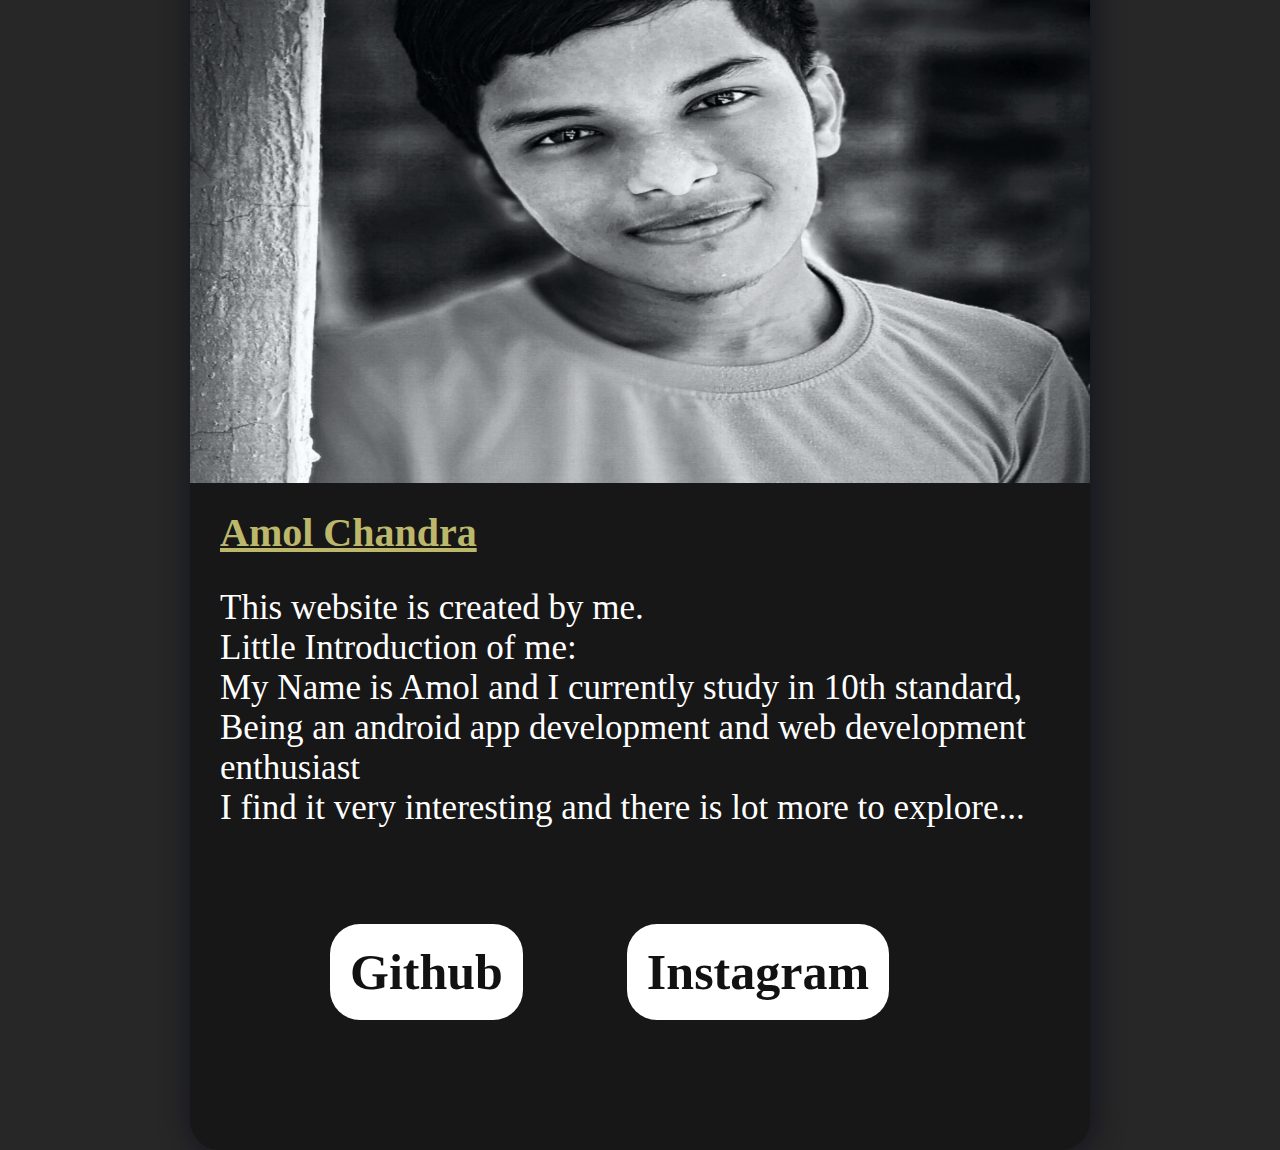
==== about.html @ 26349ede "added about section" ====
<!DOCTYPE html>
<html>

<head>
    <meta charset="UTF-8">
    <meta name="viewport" content="width=device-width, initial-scale=1">

    <title>About</title>
    <link rel="stylesheet" href="./css/about_styles.css">
</head>

<body>
    <div class="container">
        <img src="./images/about_img.jpg" class="aboutImg" alt="profile_image">
        <h1 class="author_name">Amol Chandra</h1>
        <p class="author_description">
            This website is created by me.<br>

            Little Introduction of me:<br>
            My Name is Amol and I currently study in 10th standard,<br>Being an android app development and web development enthusiast <br>I find it very interesting and there is lot more to explore...


        </p>
        <nav>
            <ul class="social_link">
               <li><a href="https://github.com/1amol2">Github</a></li>
               <li><a href="https://instagram.com/amol_chandra_arts?utm_medium=copy_link">Instagram</a></li>
               
            </ul>
        </nav>
    </div>
</body>

</html>
---- css/about_styles.css ----
body{
    margin: 0;
    padding: 0;
    align-items: center;
    align-content: center;
    background-color: #272727;
}
.container{
    position: absolute;
    top:50%;
    left:50%;
    transform: translate(-50%,-50%);
    
    
    background-color: #171717;
    width: 900px;
    height: 1400px;
    align-content: center;
    
    border-radius: 30px;
    box-shadow: 2px 2px 30px #11121E;
    
}
.aboutImg{
    width: 100%;
    background-color: black;
    height: 600px;
   
   border-top-right-radius: 30px;
   border-top-left-radius: 30px;
    
   
   
   
}
.author_name{
    color: darkkhaki;
    font-family: fantasy;
    font-size: 40px;
    padding-left: 30px;
    text-decoration: underline;
    line-height: 40px;
    
}
.author_description{
    color: white;
    font-family: fantasy;
    font-size:35px;
    padding-left: 30px;
}

.social_link li{
    display: inline-block;
    justify-content: space-between;
    align-self: center;
    align-content: center;
    
    padding-left: 100px;
    padding-top: 80px;
   
    font-size: 50px;
}
.social_link li a{
    text-decoration: none;
    color: #121212;
    background-color: white;
    padding: 20px;
    border-radius: 30px;
    transition: 0.2s ease-in-out;
    font-family: fantasy;
    font-weight: bold;
}
.social_link li a:hover{
    background-color: #3E332A;
    color: white;
}
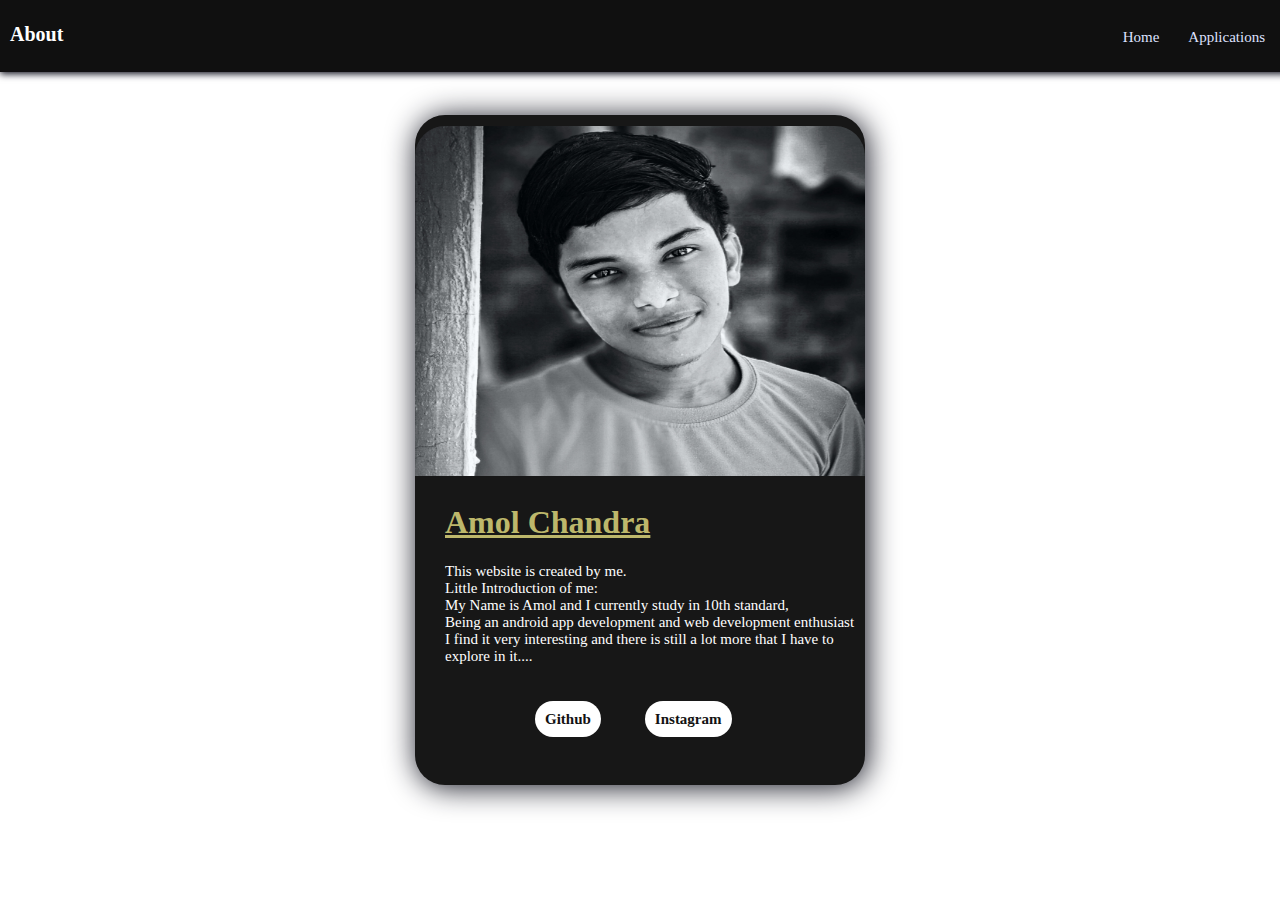
==== commit 12bb4f56: "updated applications section" ====
--- a/about.html
+++ b/about.html
@@ -10,22 +10,40 @@
 </head>
 
 <body>
-    <div class="container">
+   <div class="main_container">
+    <header class="about_header">
+        <h1 class="header_title">About</h1>
+            
+        <nav>
+            <ul class="menu">
+
+
+                <li><a href="index.html">Home</a></li>
+
+                <li><a href="applications.html">Applications</a></li>
+
+
+
+            </ul>
+        </nav>
+    </header>
+     <div class="card">
+
         <img src="./images/about_img.jpg" class="aboutImg" alt="profile_image">
         <h1 class="author_name">Amol Chandra</h1>
         <p class="author_description">
             This website is created by me.<br>
 
             Little Introduction of me:<br>
-            My Name is Amol and I currently study in 10th standard,<br>Being an android app development and web development enthusiast <br>I find it very interesting and there is lot more to explore...
+            My Name is Amol and I currently study in 10th standard,<br>Being an android app development and web development enthusiast <br>I find it very interesting and there is still a lot more that I have to explore in it....
 
 
         </p>
         <nav>
             <ul class="social_link">
-               <li><a href="https://github.com/1amol2">Github</a></li>
-               <li><a href="https://instagram.com/amol_chandra_arts?utm_medium=copy_link">Instagram</a></li>
-               
+                <li><a href="https://github.com/1amol2">Github</a></li>
+                <li><a href="https://instagram.com/amol_chandra_arts?utm_medium=copy_link">Instagram</a></li>
+
             </ul>
         </nav>
     </div>
--- a/css/about_styles.css
+++ b/css/about_styles.css
@@ -3,9 +3,84 @@
     padding: 0;
     align-items: center;
     align-content: center;
-    background-color: #272727;
+    
+    box-sizing: border-box;
 }
-.container{
+.about_header{
+    width: 100%;
+    height: auto;
+    background-color:#101010;
+    
+    display: flex;
+    justify-content: space-between;
+    align-items: center;
+    padding-top: 0px;
+  padding-left: 10px;
+  vertical-align: middle;
+  box-shadow: 0px 2px 7px #11121E;
+}
+.header_title{
+  color: white;
+  vertical-align: middle;
+  font-family: fantasy;
+ 
+  
+  
+   
+   margin-top: 0;
+   
+   font-size: 20px;
+  padding-top: 10px;
+ 
+   
+   
+}
+.menu li{
+    display: inline-block;
+    justify-content: space-between;
+    vertical-align: middle;
+    list-style: none;
+    
+    padding-bottom: 0px;
+      padding-right: 5px;
+      font-family: fantasy;
+}
+.menu li a:link{
+ 
+  font-size: 15px;
+  font-weight: 500;
+  text-decoration: none;
+  color: #DEE1FF;
+  list-style: none;
+  justify-content: space-between;
+  vertical-align: middle;
+  align-items: center;
+  
+ 
+}
+.menu li a:visited{
+    color: #DEE1FF;
+}
+.menu li a{
+    transition: all 0.3s ease-in-out 0s; 
+    padding: 10px;
+   
+}
+    
+
+.menu li a:active{
+   color: #DEE1FF;
+}
+.menu li a:hover{
+    color: #121212;
+    
+    background: white;
+    border-radius: 15px;
+}
+.menu{
+    padding: 10px;
+}
+.card{
     position: absolute;
     top:50%;
     left:50%;
@@ -13,8 +88,8 @@
     
     
     background-color: #171717;
-    width: 900px;
-    height: 1400px;
+    width: 450px;
+    height: 670px;
     align-content: center;
     
     border-radius: 30px;
@@ -24,7 +99,7 @@
 .aboutImg{
     width: 100%;
     background-color: black;
-    height: 600px;
+    height: 350px;
    
    border-top-right-radius: 30px;
    border-top-left-radius: 30px;
@@ -36,7 +111,7 @@
 .author_name{
     color: darkkhaki;
     font-family: fantasy;
-    font-size: 40px;
+    font-size: 32px;
     padding-left: 30px;
     text-decoration: underline;
     line-height: 40px;
@@ -45,7 +120,7 @@
 .author_description{
     color: white;
     font-family: fantasy;
-    font-size:35px;
+    font-size:15px;
     padding-left: 30px;
 }
 
@@ -55,16 +130,19 @@
     align-self: center;
     align-content: center;
     
-    padding-left: 100px;
-    padding-top: 80px;
-   
-    font-size: 50px;
+    padding-right:40px;
+   padding-top: 30px;
+    font-size: 15px;
+}
+.social_link{
+    padding-left: 120px;
+    padding-bottom: 30px;
 }
 .social_link li a{
     text-decoration: none;
     color: #121212;
     background-color: white;
-    padding: 20px;
+    padding: 10px;
     border-radius: 30px;
     transition: 0.2s ease-in-out;
     font-family: fantasy;
